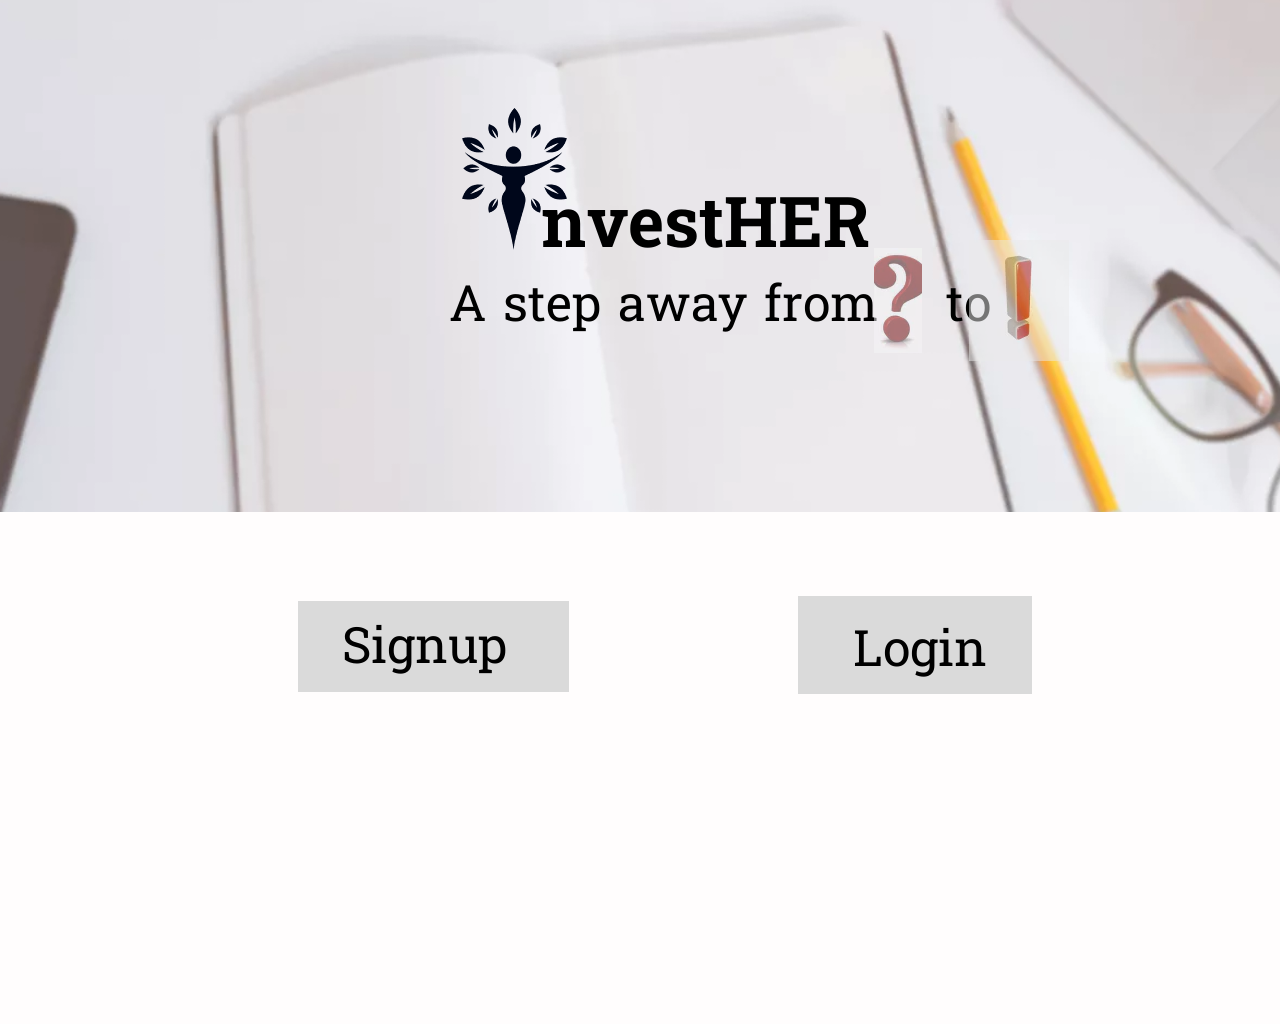
==== index.html @ 8735955a "Rename outside-frame.html to index.html" ====
<!DOCTYPE html>
<html lang="english">
  <head>
    <title>exported project</title>
    <meta name="viewport" content="width=device-width, initial-scale=1.0" />
    <meta charset="utf-8" />
    <meta property="twitter:card" content="summary_large_image" />

    <style data-tag="reset-style-sheet">
      html {  line-height: 1.15;}body {  margin: 0;}* {  box-sizing: border-box;  border-width: 0;  border-style: solid;}p,li,ul,pre,div,h1,h2,h3,h4,h5,h6,figure,blockquote,figcaption {  margin: 0;  padding: 0;}button {  background-color: transparent;}button,input,optgroup,select,textarea {  font-family: inherit;  font-size: 100%;  line-height: 1.15;  margin: 0;}button,select {  text-transform: none;}button,[type="button"],[type="reset"],[type="submit"] {  -webkit-appearance: button;}button::-moz-focus-inner,[type="button"]::-moz-focus-inner,[type="reset"]::-moz-focus-inner,[type="submit"]::-moz-focus-inner {  border-style: none;  padding: 0;}button:-moz-focus,[type="button"]:-moz-focus,[type="reset"]:-moz-focus,[type="submit"]:-moz-focus {  outline: 1px dotted ButtonText;}a {  color: inherit;  text-decoration: inherit;}input {  padding: 2px 4px;}img {  display: block;}html { scroll-behavior: smooth  }
    </style>
    <style data-tag="default-style-sheet">
      html {
        font-family: Inter;
        font-size: 16px;
      }

      body {
        font-weight: 400;
        font-style:normal;
        text-decoration: none;
        text-transform: none;
        letter-spacing: normal;
        line-height: 1.15;
        color: var(--dl-color-gray-black);
        background-color: var(--dl-color-gray-white);

      }
    </style>
    <link
      rel="stylesheet"
      href="https://fonts.googleapis.com/css2?family=Inter:wght@100;200;300;400;500;600;700;800;900&amp;display=swap"
      data-tag="font"
    />
    <link
      rel="stylesheet"
      href="https://fonts.googleapis.com/css2?family=Hanuman:wght@100;300;400;700;900&amp;display=swap"
      data-tag="font"
    />
    <link rel="stylesheet" href="./public/style.css" />
  </head>
  <body>
    <div>
      <link href="./public/outside-frame.css" rel="stylesheet" />

      <div class="outside-frame-container">
        <div class="outside-frame-outside-frame">
          <div class="outside-frame-desktop1">
            <img
              src="public/playground_assets/homebg168-b7jk-800h.png"
              alt="homebg168"
              class="outside-frame-homebg1"
            />
            <div class="outside-frame-frame3">
              <span class="outside-frame-text"><span>nvestHER</span></span>
              <img
                src="public/playground_assets/body812-gj08-600h.png"
                alt="Body812"
                class="outside-frame-body"
              />
              <span class="outside-frame-text2">
                &nbsp; &nbsp; A step away from&nbsp; &nbsp; to
              </span>
              <img
                src="public/playground_assets/inveshericon1117-g81s-200w.png"
                alt="InvesherIcon1117"
                class="outside-frame-invesher-icon"
              />
              <img
                src="public/playground_assets/rectangle41321-4nc8-200w.png"
                alt="Rectangle41321"
                class="outside-frame-rectangle4"
              />
              <img
                src="public/playground_assets/rectangle51322-kuk-200w.png"
                alt="Rectangle51322"
                class="outside-frame-rectangle5"
              />
              <div class="outside-frame-frame2">
                <img
                  src="public/playground_assets/rectangle121337-q7ac-200h.png"
                  alt="Rectangle121337"
                  class="outside-frame-rectangle12"
                />
              </div>
              <span class="outside-frame-text3"><span>Signup</span></span>
              <img
                src="public/playground_assets/loginbutton1339-lzmk-200h.png"
                alt="loginbutton1339"
                class="outside-frame-loginbutton"
              />
              <span class="outside-frame-text5"><span>Login</span></span>
            </div>
          </div>
        </div>
      </div>
    </div>
  </body>
</html>
---- public/style.css ----
:root {
  --dl-color-gray-500: #595959;
  --dl-color-gray-700: #999999;
  --dl-color-gray-900: #D9D9D9;
  --dl-size-size-large: 144px;
  --dl-size-size-small: 48px;
  --dl-color-danger-300: #A22020;
  --dl-color-danger-500: #BF2626;
  --dl-color-danger-700: #E14747;
  --dl-color-gray-black: #000000;
  --dl-color-gray-white: #FFFFFF;
  --dl-size-size-medium: 96px;
  --dl-size-size-xlarge: 192px;
  --dl-size-size-xsmall: 16px;
  --dl-space-space-unit: 16px;
  --dl-color-primary-100: #003EB3;
  --dl-color-primary-300: #0074F0;
  --dl-color-primary-500: #14A9FF;
  --dl-color-primary-700: #85DCFF;
  --dl-color-success-300: #199033;
  --dl-color-success-500: #32A94C;
  --dl-color-success-700: #4CC366;
  --dl-size-size-xxlarge: 288px;
  --dl-size-size-maxwidth: 1400px;
  --dl-radius-radius-round: 50%;
  --dl-space-space-halfunit: 8px;
  --dl-space-space-sixunits: 96px;
  --dl-space-space-twounits: 32px;
  --dl-radius-radius-radius2: 2px;
  --dl-radius-radius-radius4: 4px;
  --dl-radius-radius-radius8: 8px;
  --dl-space-space-fiveunits: 80px;
  --dl-space-space-fourunits: 64px;
  --dl-space-space-threeunits: 48px;
  --dl-space-space-oneandhalfunits: 24px;
}
.button {
  color: var(--dl-color-gray-black);
  display: inline-block;
  padding: 0.5rem 1rem;
  border-color: var(--dl-color-gray-black);
  border-width: 1px;
  border-radius: 4px;
  background-color: var(--dl-color-gray-white);
}
.input {
  color: var(--dl-color-gray-black);
  cursor: auto;
  padding: 0.5rem 1rem;
  border-color: var(--dl-color-gray-black);
  border-width: 1px;
  border-radius: 4px;
  background-color: var(--dl-color-gray-white);
}
.textarea {
  color: var(--dl-color-gray-black);
  cursor: auto;
  padding: 0.5rem;
  border-color: var(--dl-color-gray-black);
  border-width: 1px;
  border-radius: 4px;
  background-color: var(--dl-color-gray-white);
}
.list {
  width: 100%;
  margin: 1em 0px 1em 0px;
  display: block;
  padding: 0px 0px 0px 1.5rem;
  list-style-type: none;
  list-style-position: outside;
}
.list-item {
  display: list-item;
}
.teleport-show {
  display: flex !important;
  transform: none !important;
}
.Content {
  font-size: 16px;
  font-family: Inter;
  font-weight: 400;
  line-height: 1.15;
  text-transform: none;
  text-decoration: none;
}
.Heading {
  font-size: 32px;
  font-family: Inter;
  font-weight: 700;
  line-height: 1.15;
  text-transform: none;
  text-decoration: none;
}
---- public/outside-frame.css ----
.outside-frame-container {
  min-height: 100vh;
}
.outside-frame-outside-frame {
  width: 100%;
  height: 1024px;
  display: flex;
  position: relative;
  align-items: flex-start;
  flex-shrink: 0;
  border-color: transparent;
}
.outside-frame-desktop1 {
  top: 0px;
  left: 0px;
  width: 1440px;
  height: 1024px;
  display: flex;
  overflow: hidden;
  position: absolute;
  align-items: flex-start;
  flex-shrink: 0;
  border-color: transparent;
  background-color: rgba(255, 255, 255, 1);
}
.outside-frame-homebg1 {
  top: -109px;
  left: -133px;
  width: 1573px;
  height: 781px;
  position: absolute;
  border-color: rgba(0, 0, 0, 1);
  border-style: solid;
  border-width: 1px;
}
.outside-frame-frame3 {
  top: 0px;
  left: 0px;
  width: 1440px;
  height: 1024px;
  display: flex;
  overflow: hidden;
  position: absolute;
  align-items: flex-start;
  flex-shrink: 0;
  border-color: transparent;
}
.outside-frame-text {
  top: 179px;
  left: 541px;
  color: rgba(0, 0, 0, 1);
  height: auto;
  position: absolute;
  font-size: 70px;
  align-self: auto;
  font-style: Bold;
  text-align: left;
  font-family: Hanuman;
  font-weight: 700;
  line-height: normal;
  font-stretch: normal;
  margin-right: 0;
  margin-bottom: 0;
  text-decoration: none;
}
.outside-frame-body {
  top: 512px;
  left: 0px;
  width: 1440px;
  height: 562px;
  position: absolute;
  border-color: transparent;
}
.outside-frame-text2 {
  top: 272px;
  left: 381px;
  color: rgb(0, 0, 0);
  height: auto;
  position: absolute;
  font-size: 50px;
  align-self: auto;
  font-style: Regular;
  text-align: left;
  font-family: Hanuman;
  font-weight: 400;
  line-height: normal;
  font-stretch: normal;
  margin-right: 0;
  margin-bottom: 0;
  text-decoration: none;
}
.outside-frame-invesher-icon {
  top: 108px;
  left: 460px;
  width: 109px;
  height: 142px;
  position: absolute;
  border-color: transparent;
}
.outside-frame-rectangle4 {
  top: 248px;
  left: 874px;
  width: 48px;
  height: 105px;
  opacity: 1;
  position: absolute;
  border-color: transparent;
}
.outside-frame-rectangle5 {
  top: 240px;
  left: 969px;
  width: 100px;
  height: 121px;
  opacity: 1;
  position: absolute;
  border-color: transparent;
}
.outside-frame-frame2 {
  top: 591px;
  left: 288px;
  width: 291px;
  display: flex;
  padding: 10px;
  position: absolute;
  align-items: flex-start;
  border-color: transparent;
  flex-direction: column;
}
.outside-frame-rectangle12 {
  width: 271px;
  height: 91px;
  position: relative;
  border-color: transparent;
}
.outside-frame-text3 {
  top: 614px;
  left: 342px;
  color: rgba(0, 0, 0, 1);
  width: 235px;
  height: auto;
  position: absolute;
  font-size: 50px;
  align-self: auto;
  font-style: Regular;
  text-align: left;
  font-family: Hanuman;
  font-weight: 400;
  line-height: normal;
  font-stretch: normal;
  margin-right: 0;
  margin-bottom: 0;
  text-decoration: none;
}
.outside-frame-loginbutton {
  top: 596px;
  left: 798px;
  width: 234px;
  height: 98px;
  position: absolute;
  border-color: transparent;
}
.outside-frame-text5 {
  top: 617px;
  left: 853px;
  color: rgba(0, 0, 0, 1);
  width: 235px;
  height: auto;
  position: absolute;
  font-size: 50px;
  align-self: auto;
  font-style: Regular;
  text-align: left;
  font-family: Hanuman;
  font-weight: 400;
  line-height: normal;
  font-stretch: normal;
  margin-right: 0;
  margin-bottom: 0;
  text-decoration: none;
}
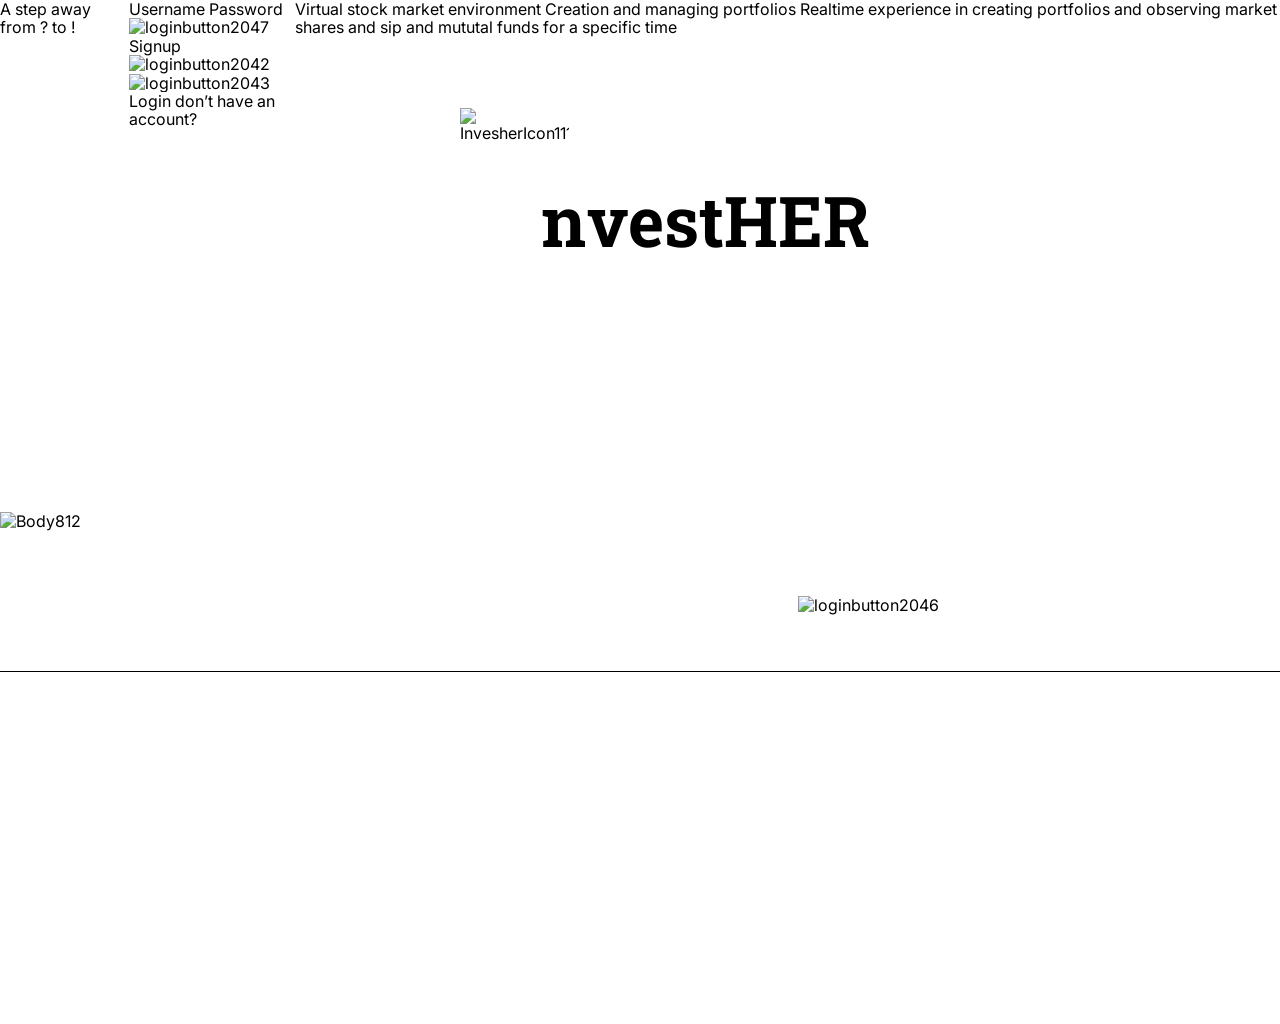
==== commit 35663c86: "changes made to html file" ====
--- a/index.html
+++ b/index.html
@@ -47,49 +47,78 @@
         <div class="outside-frame-outside-frame">
           <div class="outside-frame-desktop1">
             <img
-              src="public/playground_assets/homebg168-b7jk-800h.png"
+              src="public/playground_assets/homebg168-zqvs-400h.png"
               alt="homebg168"
               class="outside-frame-homebg1"
             />
             <div class="outside-frame-frame3">
               <span class="outside-frame-text"><span>nvestHER</span></span>
               <img
-                src="public/playground_assets/body812-gj08-600h.png"
+                src="public/playground_assets/body812-cbtf-800h.png"
                 alt="Body812"
                 class="outside-frame-body"
               />
-              <span class="outside-frame-text2">
-                &nbsp; &nbsp; A step away from&nbsp; &nbsp; to
+              <span class="outside-frame-text02">
+                <span class="outside-frame-text03">A step away from</span>
+                <span class="outside-frame-text04">?</span>
+                <span class="outside-frame-text05">to</span>
+                <span class="outside-frame-text06">!</span>
+                <span></span>
               </span>
               <img
-                src="public/playground_assets/inveshericon1117-g81s-200w.png"
+                src="public/playground_assets/inveshericon1117-wcpe-200w.png"
                 alt="InvesherIcon1117"
                 class="outside-frame-invesher-icon"
               />
-              <img
-                src="public/playground_assets/rectangle41321-4nc8-200w.png"
-                alt="Rectangle41321"
-                class="outside-frame-rectangle4"
-              />
-              <img
-                src="public/playground_assets/rectangle51322-kuk-200w.png"
-                alt="Rectangle51322"
-                class="outside-frame-rectangle5"
-              />
-              <div class="outside-frame-frame2">
+              <div class="outside-frame-frame4">
+                <span class="outside-frame-text08"><span>Username</span></span>
+                <span class="outside-frame-text10"><span>Password</span></span>
                 <img
-                  src="public/playground_assets/rectangle121337-q7ac-200h.png"
-                  alt="Rectangle121337"
-                  class="outside-frame-rectangle12"
+                  src="public/playground_assets/loginbutton2046-z75s-200h.png"
+                  alt="loginbutton2046"
+                  class="outside-frame-loginbutton"
                 />
+                <img
+                  src="public/playground_assets/loginbutton2047-49v-200h.png"
+                  alt="loginbutton2047"
+                  class="outside-frame-loginbutton1"
+                />
+                <span class="outside-frame-text12"><span>Signup</span></span>
+                <img
+                  src="public/playground_assets/loginbutton2042-pnjr-200h.png"
+                  alt="loginbutton2042"
+                  class="outside-frame-loginbutton2"
+                />
+                <img
+                  src="public/playground_assets/loginbutton2043-lhg-200h.png"
+                  alt="loginbutton2043"
+                  class="outside-frame-loginbutton3"
+                />
+                <span class="outside-frame-text14"><span>Login</span></span>
+                <span class="outside-frame-text16">
+                  <span>don’t have an account?</span>
+                </span>
               </div>
-              <span class="outside-frame-text3"><span>Signup</span></span>
-              <img
-                src="public/playground_assets/loginbutton1339-lzmk-200h.png"
-                alt="loginbutton1339"
-                class="outside-frame-loginbutton"
-              />
-              <span class="outside-frame-text5"><span>Login</span></span>
+              <div class="outside-frame-frame5">
+                <span class="outside-frame-text18">
+                  <span>Virtual stock market environment</span>
+                </span>
+                <span class="outside-frame-text20">
+                  <span>Creation and managing portfolios</span>
+                </span>
+                <span class="outside-frame-text22">
+                  <span>
+                    Realtime experience in creating portfolios and observing
+                    market
+                  </span>
+                </span>
+                <span class="outside-frame-text24">
+                  <span>
+                    Analyzing stocks, shares and sip and mututal funds for a
+                    specific time
+                  </span>
+                </span>
+              </div>
             </div>
           </div>
         </div>
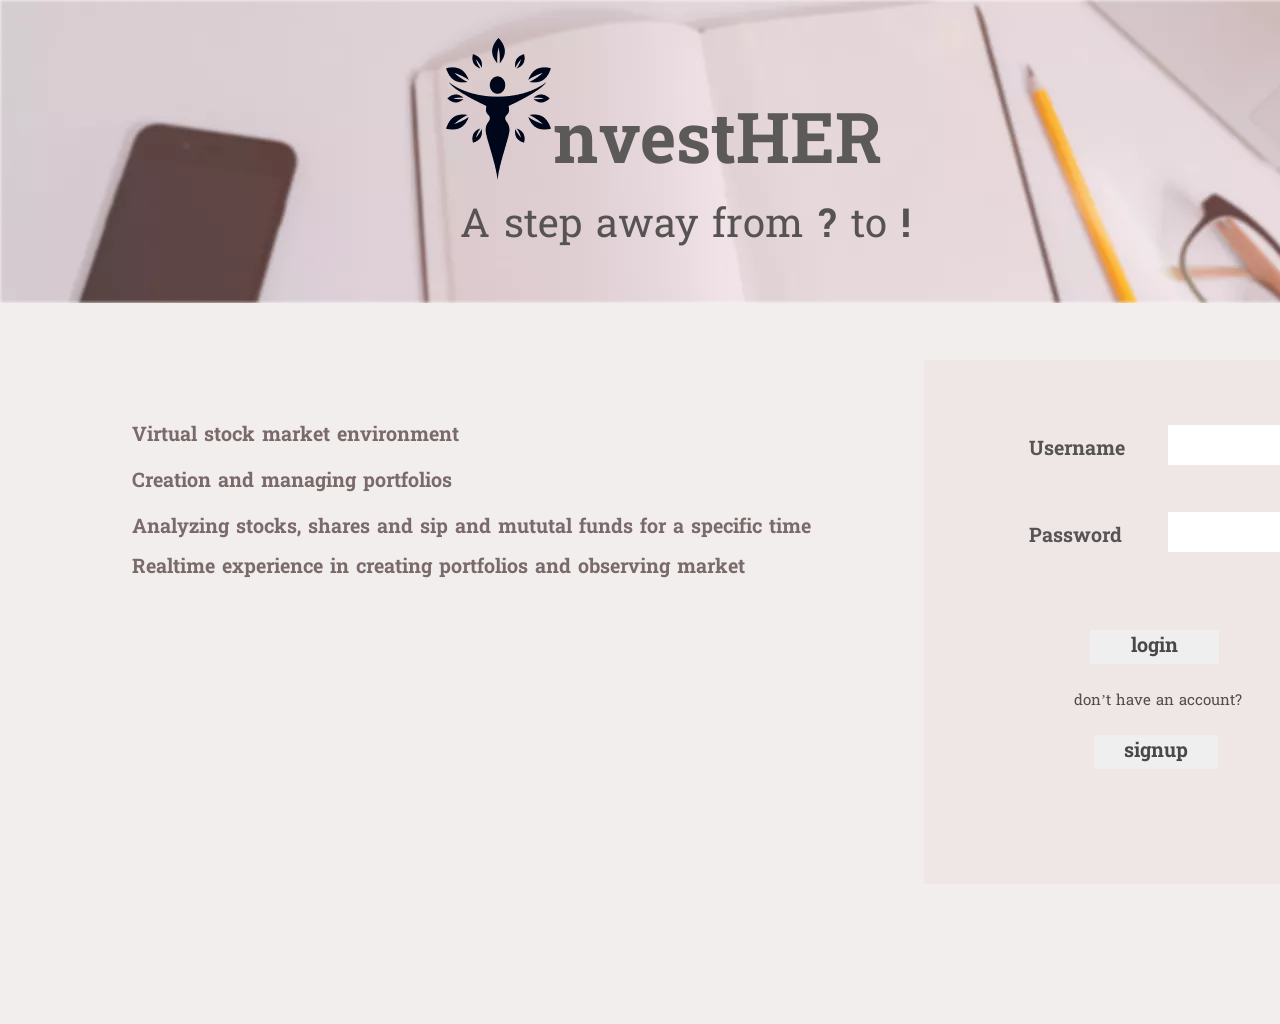
==== commit 50c70dd1: "some css changes to html file" ====
--- a/index.html
+++ b/index.html
@@ -71,30 +71,13 @@
                 class="outside-frame-invesher-icon"
               />
               <div class="outside-frame-frame4">
-                <span class="outside-frame-text08"><span>Username</span></span>
-                <span class="outside-frame-text10"><span>Password</span></span>
-                <img
-                  src="public/playground_assets/loginbutton2046-z75s-200h.png"
-                  alt="loginbutton2046"
-                  class="outside-frame-loginbutton"
-                />
-                <img
-                  src="public/playground_assets/loginbutton2047-49v-200h.png"
-                  alt="loginbutton2047"
-                  class="outside-frame-loginbutton1"
-                />
-                <span class="outside-frame-text12"><span>Signup</span></span>
-                <img
-                  src="public/playground_assets/loginbutton2042-pnjr-200h.png"
-                  alt="loginbutton2042"
-                  class="outside-frame-loginbutton2"
-                />
-                <img
-                  src="public/playground_assets/loginbutton2043-lhg-200h.png"
-                  alt="loginbutton2043"
-                  class="outside-frame-loginbutton3"
-                />
-                <span class="outside-frame-text14"><span>Login</span></span>
+                <label class="outside-frame-text08" for="uname">Username</label>
+                <input class="outside-frame-loginbutton" type="text" id="uname" name="uname">
+                <label class="outside-frame-text10" for="uname">Password</label>
+                <input class="outside-frame-loginbutton1" type="text" id="uname" name="uname">
+                <!--span class="outside-frame-text12"><span>Signup</span></span-->
+                <input type="button" class="outside-frame-loginbutton2" value="login"></input>
+                <input type="button" class="outside-frame-loginbutton3" value="signup"></input>
                 <span class="outside-frame-text16">
                   <span>don’t have an account?</span>
                 </span>
@@ -125,4 +108,4 @@
       </div>
     </div>
   </body>
-</html>
+</html>
--- a/public/outside-frame.css
+++ b/public/outside-frame.css
@@ -13,7 +13,7 @@
 .outside-frame-desktop1 {
   top: 0px;
   left: 0px;
-  width: 1440px;
+  width: 100%;
   height: 1024px;
   display: flex;
   overflow: hidden;
@@ -21,22 +21,16 @@
   align-items: flex-start;
   flex-shrink: 0;
   border-color: transparent;
-  background-color: rgba(255, 255, 255, 1);
+  background-color: rgba(255, 252, 252, 1);
 }
 .outside-frame-homebg1 {
-  top: -109px;
-  left: -133px;
-  width: 1573px;
-  height: 781px;
   position: absolute;
   border-color: rgba(0, 0, 0, 1);
-  border-style: solid;
-  border-width: 1px;
 }
 .outside-frame-frame3 {
   top: 0px;
   left: 0px;
-  width: 1440px;
+  width: 100%;
   height: 1024px;
   display: flex;
   overflow: hidden;
@@ -46,9 +40,9 @@
   border-color: transparent;
 }
 .outside-frame-text {
-  top: 179px;
-  left: 541px;
-  color: rgba(0, 0, 0, 1);
+  top: 95px;
+  left: 553px;
+  color: rgba(92, 89, 89, 1);
   height: auto;
   position: absolute;
   font-size: 70px;
@@ -64,20 +58,18 @@
   text-decoration: none;
 }
 .outside-frame-body {
-  top: 512px;
+  top: 303px;
   left: 0px;
-  width: 1440px;
-  height: 562px;
-  position: absolute;
-  border-color: transparent;
-}
-.outside-frame-text2 {
-  top: 272px;
-  left: 381px;
-  color: rgb(0, 0, 0);
-  height: auto;
-  position: absolute;
-  font-size: 50px;
+  position: absolute;
+  border-color: transparent;
+}
+.outside-frame-text02 {
+  top: 198px;
+  left: 460px;
+  color: rgba(87, 83, 83, 1);
+  height: auto;
+  position: absolute;
+  font-size: 40px;
   align-self: auto;
   font-style: Regular;
   text-align: left;
@@ -89,57 +81,180 @@
   margin-bottom: 0;
   text-decoration: none;
 }
+.outside-frame-text03 {
+  font-weight: 400;
+}
+.outside-frame-text04 {
+  font-weight: 700;
+}
+.outside-frame-text05 {
+  font-weight: 400;
+}
+.outside-frame-text06 {
+  font-weight: 700;
+}
 .outside-frame-invesher-icon {
-  top: 108px;
-  left: 460px;
+  top: 38px;
+  left: 444px;
   width: 109px;
   height: 142px;
   position: absolute;
   border-color: transparent;
 }
-.outside-frame-rectangle4 {
-  top: 248px;
-  left: 874px;
-  width: 48px;
-  height: 105px;
-  opacity: 1;
-  position: absolute;
-  border-color: transparent;
-}
-.outside-frame-rectangle5 {
-  top: 240px;
-  left: 969px;
-  width: 100px;
-  height: 121px;
-  opacity: 1;
-  position: absolute;
-  border-color: transparent;
-}
-.outside-frame-frame2 {
-  top: 591px;
-  left: 288px;
-  width: 291px;
-  display: flex;
-  padding: 10px;
-  position: absolute;
-  align-items: flex-start;
-  border-color: transparent;
-  flex-direction: column;
-}
-.outside-frame-rectangle12 {
-  width: 271px;
-  height: 91px;
-  position: relative;
-  border-color: transparent;
-}
-.outside-frame-text3 {
-  top: 614px;
-  left: 342px;
-  color: rgba(0, 0, 0, 1);
-  width: 235px;
-  height: auto;
-  position: absolute;
-  font-size: 50px;
+.outside-frame-frame4 {
+  top: 360px;
+  left: 924px;
+  width: 484px;
+  height: 524px;
+  display: flex;
+  overflow: hidden;
+  position: absolute;
+  align-items: flex-start;
+  flex-shrink: 0;
+  border-color: transparent;
+  background-color: rgba(239, 230, 230, 1);
+}
+.outside-frame-text08 {
+  top: 75px;
+  left: 105px;
+  color: rgba(86, 83, 83, 1);
+  height: auto;
+  position: absolute;
+  font-size: 20px;
+  align-self: auto;
+  font-style: Bold;
+  text-align: left;
+  font-family: Hanuman;
+  font-weight: 700;
+  line-height: normal;
+  font-stretch: normal;
+  margin-right: 0;
+  margin-bottom: 0;
+  text-decoration: none;
+}
+.outside-frame-text10 {
+  top: 162px;
+  left: 105px;
+  color: rgba(86, 84, 84, 1);
+  height: auto;
+  position: absolute;
+  font-size: 20px;
+  align-self: auto;
+  font-style: Bold;
+  text-align: left;
+  font-family: Hanuman;
+  font-weight: 700;
+  line-height: normal;
+  font-stretch: normal;
+  margin-right: 0;
+  margin-bottom: 0;
+  text-decoration: none;
+}
+.outside-frame-loginbutton {
+  top: 65px;
+  left: 244px;
+  width: 150px;
+  height: 40px;
+  position: absolute;
+  border-color: transparent;
+}
+.outside-frame-loginbutton1 {
+  top: 152px;
+  left: 244px;
+  width: 150px;
+  height: 40px;
+  position: absolute;
+  border-color: transparent;
+}
+.outside-frame-text12 {
+  top: 421px;
+  left: 194px;
+  color: rgba(73, 72, 72, 1);
+  width: 124px;
+  height: auto;
+  position: absolute;
+  font-size: 30px;
+  align-self: auto;
+  font-style: Bold;
+  text-align: left;
+  font-family: Hanuman;
+  font-weight: 700;
+  line-height: normal;
+  font-stretch: normal;
+  margin-right: 0;
+  margin-bottom: 0;
+  text-decoration: none;
+}
+.outside-frame-loginbutton2 {
+  top: 270px;
+  left: 166px;
+  width: 142px;
+  height: 67px;
+  position: absolute;
+  border-color: transparent;
+  color: rgba(73, 71, 71, 1);
+  width: 129px;
+  height: auto;
+  position: absolute;
+  font-size: 20px;
+  align-self: auto;
+  font-style: Bold;
+  font-family: Hanuman;
+  font-weight: 700;
+  line-height: normal;
+  font-stretch: normal;
+  margin-right: 0;
+  margin-bottom: 0;
+  text-decoration: none;
+}
+.outside-frame-loginbutton3 {
+  top: 375px;
+  left: 170px;
+  width: 148px;
+  height: 67px;
+  position: absolute;
+  border-color: transparent;
+  color: rgba(73, 72, 72, 1);
+  width: 124px;
+  height: auto;
+  position: absolute;
+  font-size: 20px;
+  align-self: auto;
+  font-style: Bold;
+  font-family: Hanuman;
+  font-weight: 700;
+  line-height: normal;
+  font-stretch: normal;
+  margin-right: 0;
+  margin-bottom: 0;
+  text-decoration: none;
+}
+.outside-frame-text14 {
+  top: 285px;
+  left: 179.72216796875px;
+  color: rgba(73, 71, 71, 1);
+  width: 129px;
+  height: auto;
+  position: absolute;
+  font-size: 30px;
+  align-self: auto;
+  font-style: Bold;
+  text-align: left;
+  font-family: Hanuman;
+  font-weight: 700;
+  line-height: normal;
+  font-stretch: normal;
+  margin-right: 0;
+  margin-bottom: 0;
+  text-decoration: none;
+}
+.outside-frame-text16 {
+  top: 330px;
+  left: 150px;
+  color: rgba(82, 78, 78, 1);
+  height: auto;
+  position: absolute;
+  font-size: 15px;
   align-self: auto;
   font-style: Regular;
   text-align: left;
@@ -151,30 +266,87 @@
   margin-bottom: 0;
   text-decoration: none;
 }
-.outside-frame-loginbutton {
-  top: 596px;
-  left: 798px;
-  width: 234px;
-  height: 98px;
-  position: absolute;
-  border-color: transparent;
-}
-.outside-frame-text5 {
-  top: 617px;
-  left: 853px;
-  color: rgba(0, 0, 0, 1);
-  width: 235px;
-  height: auto;
-  position: absolute;
-  font-size: 50px;
-  align-self: auto;
-  font-style: Regular;
-  text-align: left;
-  font-family: Hanuman;
-  font-weight: 400;
-  line-height: normal;
-  font-stretch: normal;
-  margin-right: 0;
-  margin-bottom: 0;
-  text-decoration: none;
-}
+.outside-frame-frame5 {
+  top: 369px;
+  left: 96px;
+  width: 748px;
+  height: 522px;
+  display: flex;
+  overflow: hidden;
+  position: absolute;
+  align-items: flex-start;
+  flex-shrink: 0;
+  border-color: transparent;
+}
+.outside-frame-text18 {
+  top: 52px;
+  left: 36px;
+  color: rgba(122, 106, 106, 1);
+  height: auto;
+  position: absolute;
+  font-size: 20px;
+  align-self: auto;
+  font-style: Bold;
+  text-align: left;
+  font-family: Hanuman;
+  font-weight: 700;
+  line-height: normal;
+  font-stretch: normal;
+  margin-right: 0;
+  margin-bottom: 0;
+  text-decoration: none;
+}
+.outside-frame-text20 {
+  top: 98px;
+  left: 36px;
+  color: rgba(122, 106, 106, 1);
+  height: auto;
+  position: absolute;
+  font-size: 20px;
+  align-self: auto;
+  font-style: Bold;
+  text-align: left;
+  font-family: Hanuman;
+  font-weight: 700;
+  line-height: normal;
+  font-stretch: normal;
+  margin-right: 0;
+  margin-bottom: 0;
+  text-decoration: none;
+}
+.outside-frame-text22 {
+  top: 184px;
+  left: 36px;
+  color: rgba(122, 106, 106, 1);
+  height: auto;
+  position: absolute;
+  font-size: 20px;
+  align-self: auto;
+  font-style: Bold;
+  text-align: left;
+  font-family: Hanuman;
+  font-weight: 700;
+  line-height: normal;
+  font-stretch: normal;
+  margin-right: 0;
+  margin-bottom: 0;
+  text-decoration: none;
+}
+.outside-frame-text24 {
+  top: 144px;
+  left: 36px;
+  color: rgba(122, 106, 106, 1);
+  height: auto;
+  position: absolute;
+  font-size: 20px;
+  align-self: auto;
+  font-style: Bold;
+  text-align: left;
+  font-family: Hanuman;
+  font-weight: 700;
+  line-height: normal;
+  font-stretch: normal;
+  margin-right: 0;
+  margin-bottom: 0;
+  text-decoration: none;
+}
